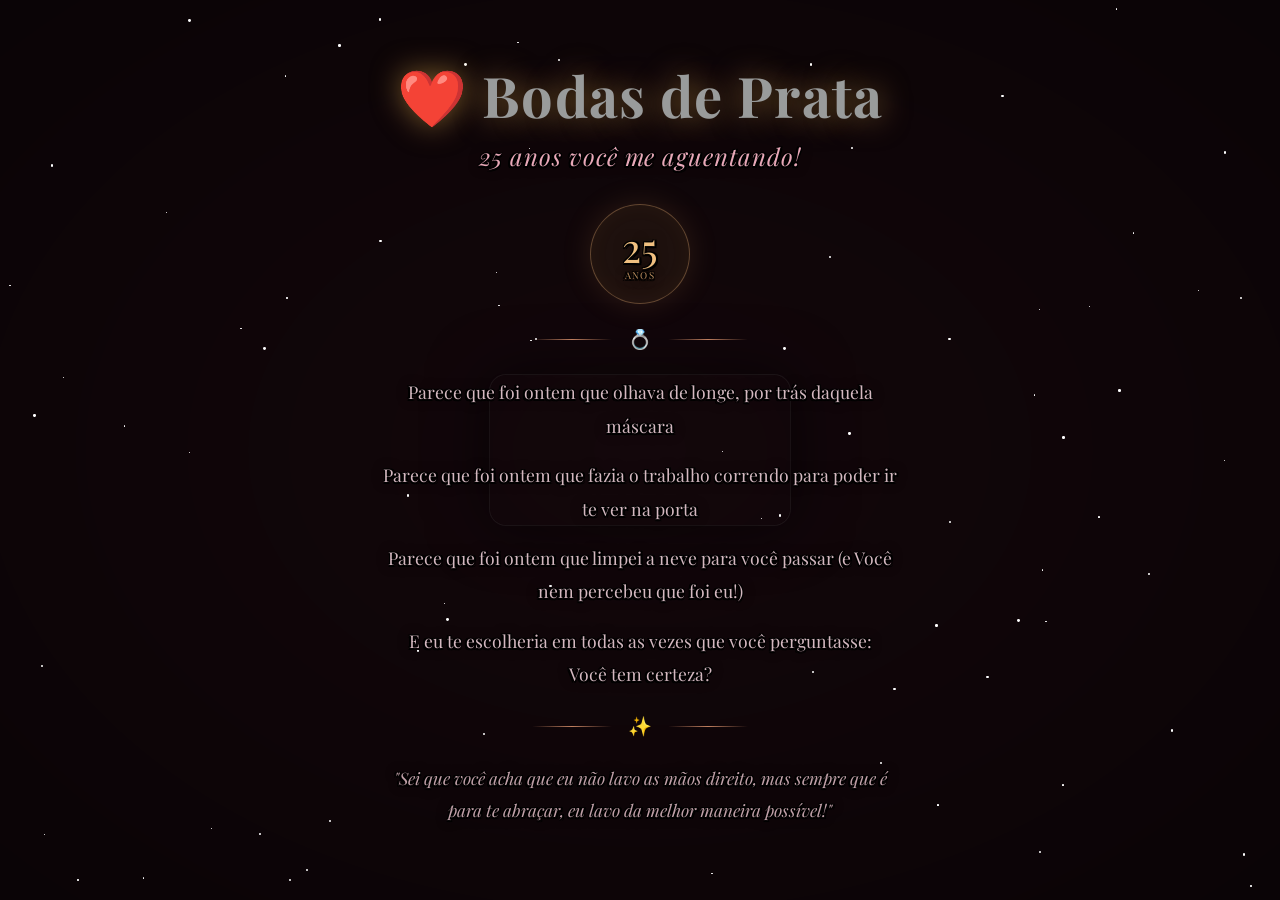
==== templates/yes.html @ c469c50e "Add files via upload" ====
<!DOCTYPE html>
<html lang="pt-BR">
<head>
    <meta charset="UTF-8">
    <meta name="viewport" content="width=device-width, initial-scale=1.0">
    <title>Você disse SIM ❤️</title>
    <link href="https://fonts.googleapis.com/css2?family=Playfair+Display:ital,wght@0,400;0,700;1,400&family=Sofia&display=swap" rel="stylesheet">
    <style>
        *, *::before, *::after { margin: 0; padding: 0; box-sizing: border-box; }

        html, body { height: 100%; }

        body {
            width: 100%;
            background-color: #1a0a0f;
            font-size: 18px;
            display: flex;
            justify-content: center;
            align-items: center;
            overflow: hidden;
            cursor: default;
            position: relative;
        }

        /* ===== VÍDEO DE FUNDO (camada borrada, preenche a tela) ===== */
        #video-bg-blur {
            position: fixed;
            top: 0; left: 0;
            width: 100%; height: 100%;
            object-fit: cover;       /* preenche cortando as bordas */
            filter: blur(35px) brightness(0.4);
            transform: scale(1.1);   /* evita ver borda transparente do blur */
            z-index: -2;
        }

        /* Camada escura adicional por cima do blur, para garantir contraste do texto */
        #video-overlay {
            position: fixed;
            top: 0; left: 0;
            width: 100%; height: 100%;
            background: radial-gradient(ellipse at center, rgba(0,0,0,0.25) 0%, rgba(0,0,0,0.6) 100%);
            z-index: -1;
        }

        /* ===== VÍDEO PRINCIPAL (centralizado, nítido, formato vertical original) ===== */
        #video-main {
            position: relative;
            max-height: 92vh;
            max-width: 92vw;
            height: auto;
            width: auto;
            border-radius: 16px;
            box-shadow: 0 0 60px rgba(0, 0, 0, 0.6), 0 0 0 1px rgba(255,255,255,0.08);
            z-index: 1;
        }

        /* ===== CORAÇÕES FLUTUANTES (fundo) ===== */
        #hearts-bg {
            position: fixed;
            width: 100%; height: 100%;
            top: 0; left: 0;
            pointer-events: none;
            z-index: 0;
        }

        .heart-bg {
            position: absolute;
            bottom: -60px;
            font-size: 20px;
            opacity: 0;
            animation: floatUp linear forwards;
        }

        @keyframes floatUp {
            0%   { transform: translateY(0) rotate(0deg) scale(1); opacity: 0; }
            10%  { opacity: 0.6; }
            100% { transform: translateY(-110vh) rotate(360deg) scale(1.4); opacity: 0; }
        }

        /* ===== TELA DE CELEBRAÇÃO ===== */
        #celebration {
            position: fixed;
            top: 0; left: 0;
            width: 100%; height: 100%;
            display: flex;
            flex-direction: column;
            justify-content: center;
            align-items: center;
            z-index: 1000;
            opacity: 0;
            animation: fadeIn 1.2s ease forwards;
        }

        @keyframes fadeIn {
            from { opacity: 0; transform: translateY(20px); }
            to   { opacity: 1; transform: translateY(0); }
        }

        .celebration-content {
            text-align: center;
            padding: 40px;
            max-width: 600px;
            width: 90%;
            position: relative;
            z-index: 1002;
            animation: celebReveal 1.5s ease forwards;
        }

        @keyframes celebReveal {
            from { transform: translateY(30px); opacity: 0; }
            to   { transform: translateY(0);    opacity: 1; }
        }

        .celebration-content h1 {
            font-family: 'Playfair Display', serif;
            font-size: clamp(2rem, 6vw, 3.5rem);
            color: #999B9B;
            margin-bottom: 0.5rem;
            text-shadow: 0 0 30px rgba(240, 180, 80, 0.5);
            letter-spacing: 0.02em;
        }

        .celebration-content h2 {
            font-family: 'Playfair Display', serif;
            font-style: italic;
            font-size: clamp(1rem, 3vw, 1.5rem);
            color: #e8a8b8;
            margin-bottom: 2rem;
            font-weight: 400;
            letter-spacing: 0.04em;
        }

        .divider {
            display: flex;
            align-items: center;
            gap: 1rem;
            justify-content: center;
            margin: 1.5rem 0;
        }

        .divider-line {
            width: 80px;
            height: 1px;
            background: linear-gradient(90deg, transparent, #c08060, transparent);
        }

        .divider-heart { color: #e06070; font-size: 1.2rem; }

        .celebration-content p {
            font-family: 'Playfair Display', serif;
            font-size: clamp(0.9rem, 2.5vw, 1.1rem);
            color: #d4b8c0;
            line-height: 1.9;
            margin-bottom: 1rem;
        }

        .years-badge {
            border: 1px solid rgba(200, 150, 100, 0.4);
            border-radius: 50%;
            width: 100px;
            height: 100px;
            display: flex;
            flex-direction: column;
            align-items: center;
            justify-content: center;
            margin: 2rem auto 1.5rem;
            background: rgba(200, 150, 80, 0.08);
            box-shadow: 0 0 30px rgba(200, 150, 80, 0.15), inset 0 0 20px rgba(200, 150, 80, 0.05);
        }

        .years-badge .number {
            font-family: 'Playfair Display', serif;
            font-size: 2.5rem;
            color: #f0c080;
            line-height: 1;
        }

        .years-badge .label {
            font-family: 'Playfair Display', serif;
            font-size: 0.6rem;
            color: #c09060;
            letter-spacing: 0.15em;
            text-transform: uppercase;
            margin-top: 2px;
        }

        /* Stars */
        #stars {
            position: fixed;
            top: 0; left: 0;
            width: 100%; height: 100%;
            pointer-events: none;
            z-index: 999;
        }

        .star {
            position: absolute;
            border-radius: 50%;
            background: white;
            animation: twinkle linear infinite;
        }

        @keyframes twinkle {
            0%, 100% { opacity: 0; transform: scale(0.5); }
            50%       { opacity: 1; transform: scale(1); }
        }

        /* ===== CONTORNO PRETO NO TEXTO (legibilidade sobre o vídeo) =====
           Usa múltiplas sombras pequenas ao redor de cada letra, criando
           um efeito de "contorno" que funciona em todos os navegadores. */
        .text-outline {
            text-shadow:
                -1.5px -1.5px 0 #000,
                 1.5px -1.5px 0 #000,
                -1.5px  1.5px 0 #000,
                 1.5px  1.5px 0 #000,
                -1.5px  0     0 #000,
                 1.5px  0     0 #000,
                 0     -1.5px 0 #000,
                 0      1.5px 0 #000,
                 0  0 12px rgba(0,0,0,0.6);
        }
    </style>
</head>

<body>
    <!-- ===== VÍDEO DE FUNDO =====
         Troque o caminho abaixo pelo nome real do seu arquivo de vídeo.
         As duas tags <video> usam o MESMO arquivo, apenas exibido de formas diferentes. -->
    <video id="video-bg-blur" autoplay muted loop playsinline>
        <source src="../src/assets/videos/lovesilver.mp4" type="video/mp4">
    </video>
    <div id="video-overlay"></div>

    <video id="video-main" autoplay muted loop playsinline>
        <source src="../src/assets/videos/lovesilver.mp4" type="video/mp4">
    </video>

    <div id="hearts-bg"></div>
    <div id="stars"></div>

    <div id="celebration">
        <div id="hearts-celebration" style="position:fixed;top:0;left:0;width:100%;height:100%;pointer-events:none;z-index:1001;overflow:hidden;"></div>
        <div class="celebration-content">
            <h1 class="text-outline">❤️ Bodas de Prata</h1>
            <h2 class="text-outline">25 anos você me aguentando!</h2>

            <div class="years-badge">
                <span class="number text-outline">25</span>
                <span class="label text-outline">anos</span>
            </div>

            <div class="divider">
                <div class="divider-line"></div>
                <span class="divider-heart">💍</span>
                <div class="divider-line"></div>
            </div>

            <p class="text-outline"> Parece que foi ontem que olhava de longe, por trás daquela máscara</p>
            <p class="text-outline">Parece que foi ontem que fazia o trabalho correndo para poder ir te ver na porta</p>
            <p class="text-outline">Parece que foi ontem que limpei a neve para você passar (e Você nem percebeu que foi eu!)</p>
            <p class="text-outline">E eu te escolheria em todas as vezes que você perguntasse:<br>Você tem certeza?</p>

            <div class="divider">
                <div class="divider-line"></div>
                <span class="divider-heart">✨</span>
                <div class="divider-line"></div>
            </div>

            <p class="text-outline" style="font-style:italic; color: #c0a0a8; font-size: 0.95em;">
                "Sei que você acha que eu não lavo as mãos direito, mas sempre que é para te abraçar, eu lavo da melhor maneira possível!"
            </p>
        </div>
    </div>

    <audio id="bg-music" loop>
        <source src="../src/assets/sounds/seaindaexisteamor.mp3" type="audio/mpeg">
    </audio>

    <script>
        const heartEmojis = ["❤️", "💖", "💕", "💗", "💓", "💝"];

        function createStars() {
            const container = document.getElementById("stars");
            for (let i = 0; i < 80; i++) {
                const star = document.createElement("div");
                star.classList.add("star");
                const size = Math.random() * 2 + 1;
                star.style.cssText = `
                    width: ${size}px; height: ${size}px;
                    left: ${Math.random() * 100}%;
                    top: ${Math.random() * 100}%;
                    animation-duration: ${Math.random() * 3 + 2}s;
                    animation-delay: ${Math.random() * 3}s;
                `;
                container.appendChild(star);
            }
        }

        function createBgHeart() {
            const heart = document.createElement("span");
            heart.classList.add("heart-bg");
            heart.innerHTML = heartEmojis[Math.floor(Math.random() * heartEmojis.length)];
            heart.style.left = Math.random() * 100 + "vw";
            const size = Math.random() * 16 + 12;
            heart.style.fontSize = size + "px";
            const duration = Math.random() * 5 + 7;
            heart.style.animationDuration = duration + "s";
            document.getElementById("hearts-bg").appendChild(heart);
            setTimeout(() => heart.remove(), duration * 1000);
        }

        function burstHearts(container, count) {
            for (let i = 0; i < count; i++) {
                setTimeout(() => {
                    const heart = document.createElement("span");
                    heart.style.cssText = `
                        position: absolute;
                        bottom: -60px;
                        left: ${Math.random() * 100}%;
                        font-size: ${Math.random() * 24 + 14}px;
                        opacity: 0;
                        animation: floatUp ${Math.random() * 3 + 5}s linear forwards;
                    `;
                    heart.innerHTML = heartEmojis[Math.floor(Math.random() * heartEmojis.length)];
                    container.appendChild(heart);
                    setTimeout(() => heart.remove(), 8000);
                }, i * 80);
            }
        }

        const styleSheet = document.createElement("style");
        styleSheet.textContent = `
            @keyframes floatUp {
                0%   { transform: translateY(0) rotate(0deg) scale(1); opacity: 0; }
                10%  { opacity: 0.8; }
                100% { transform: translateY(-110vh) rotate(360deg) scale(1.5); opacity: 0; }
            }
        `;
        document.head.appendChild(styleSheet);

        window.addEventListener("DOMContentLoaded", () => {
            createStars();
            setInterval(createBgHeart, 1200);

            // Burst inicial de corações
            const celHearts = document.getElementById("hearts-celebration");
            burstHearts(celHearts, 30);
            setInterval(() => burstHearts(celHearts, 5), 1500);

            // Toca música
            const audio = document.getElementById("bg-music");
            if (audio) {
                audio.volume = 0.3;
                audio.play().catch(() => {});
            }
        });
    </script>
</body>
</html>
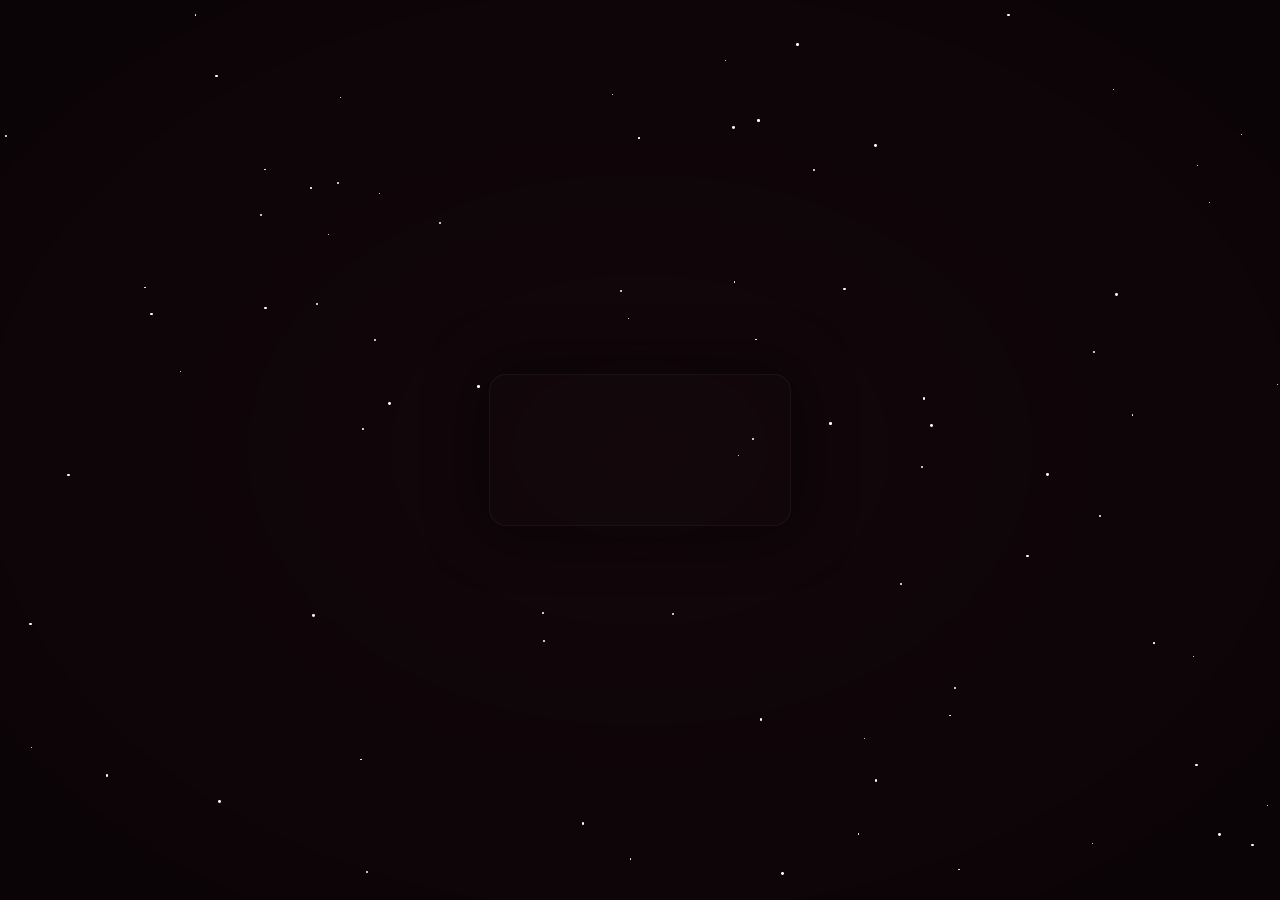
==== commit b37d018b: "Update yes.html" ====
--- a/templates/yes.html
+++ b/templates/yes.html
@@ -239,7 +239,7 @@
     <div id="hearts-bg"></div>
     <div id="stars"></div>
 
-    <div id="celebration">
+  <!--   <div id="celebration">
         <div id="hearts-celebration" style="position:fixed;top:0;left:0;width:100%;height:100%;pointer-events:none;z-index:1001;overflow:hidden;"></div>
         <div class="celebration-content">
             <h1 class="text-outline">❤️ Bodas de Prata</h1>
@@ -271,7 +271,7 @@
                 "Sei que você acha que eu não lavo as mãos direito, mas sempre que é para te abraçar, eu lavo da melhor maneira possível!"
             </p>
         </div>
-    </div>
+    </div> -->
 
     <audio id="bg-music" loop>
         <source src="../src/assets/sounds/seaindaexisteamor.mp3" type="audio/mpeg">
